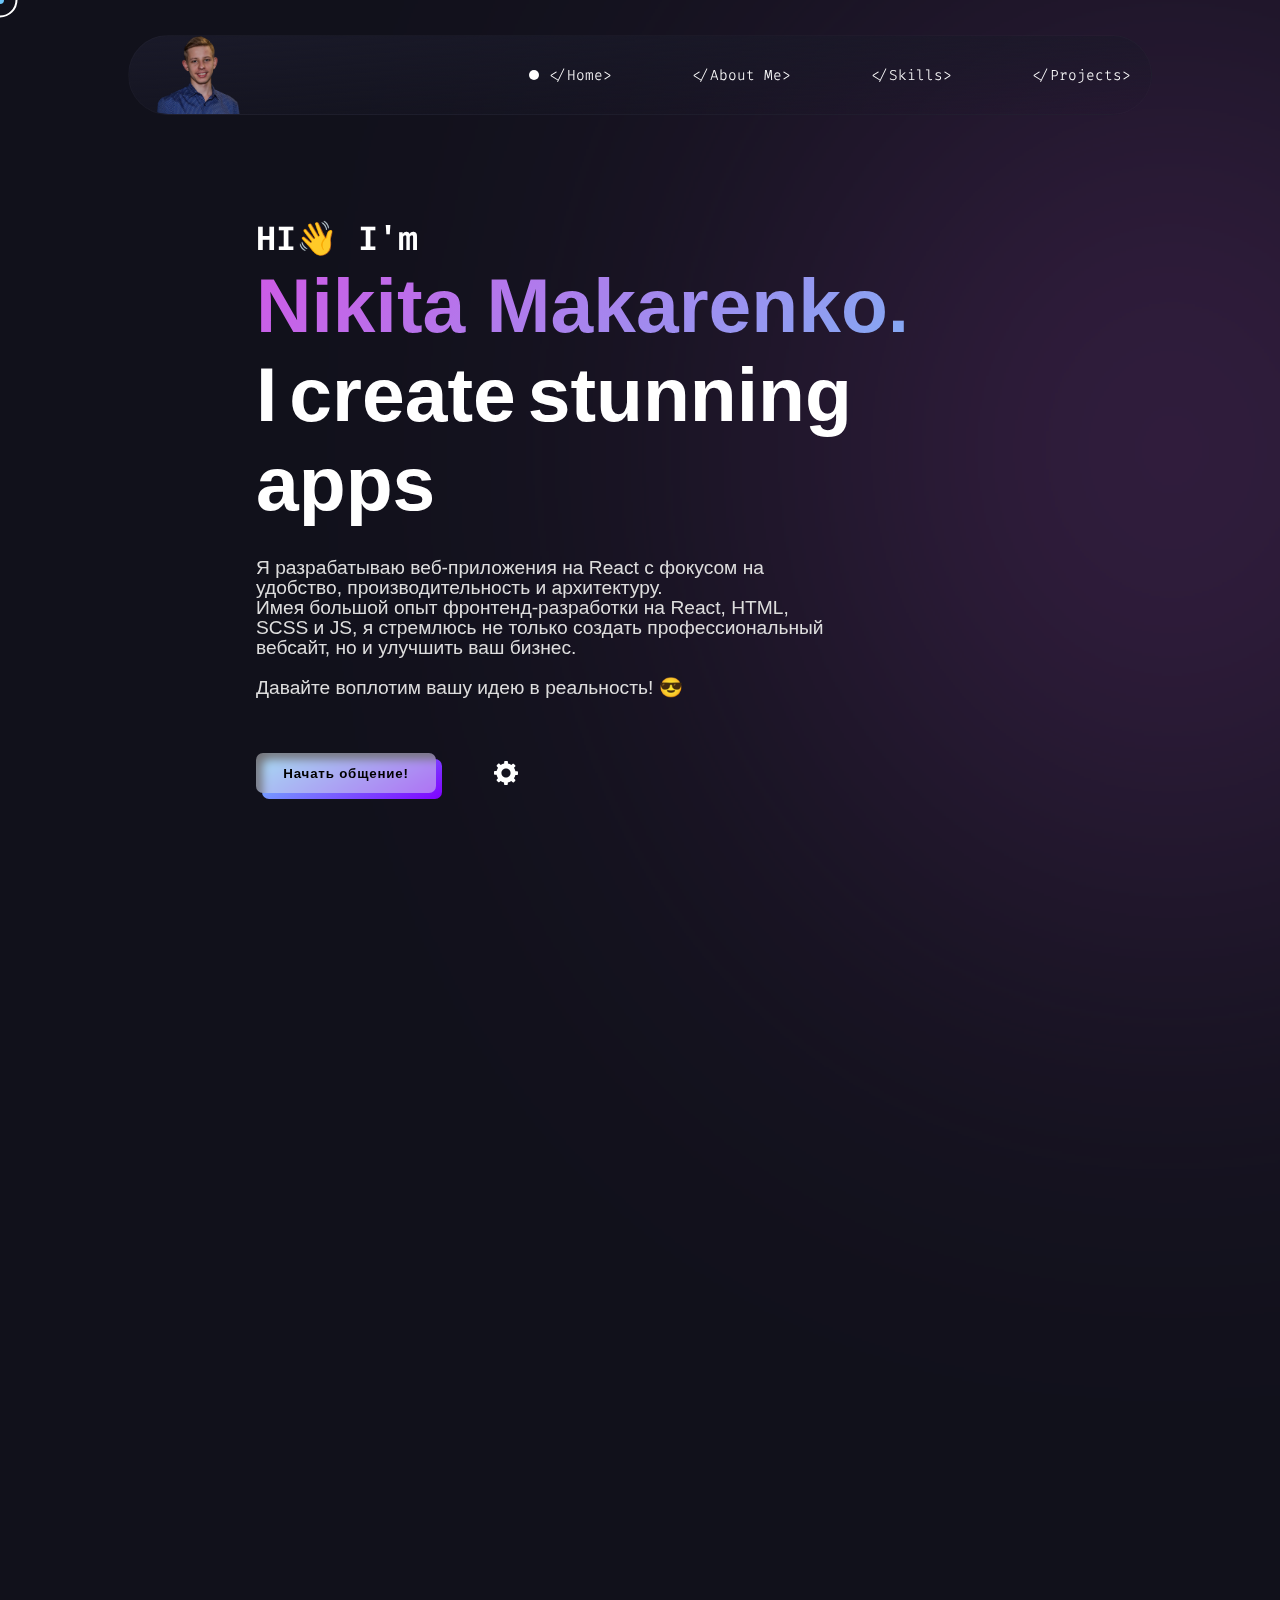
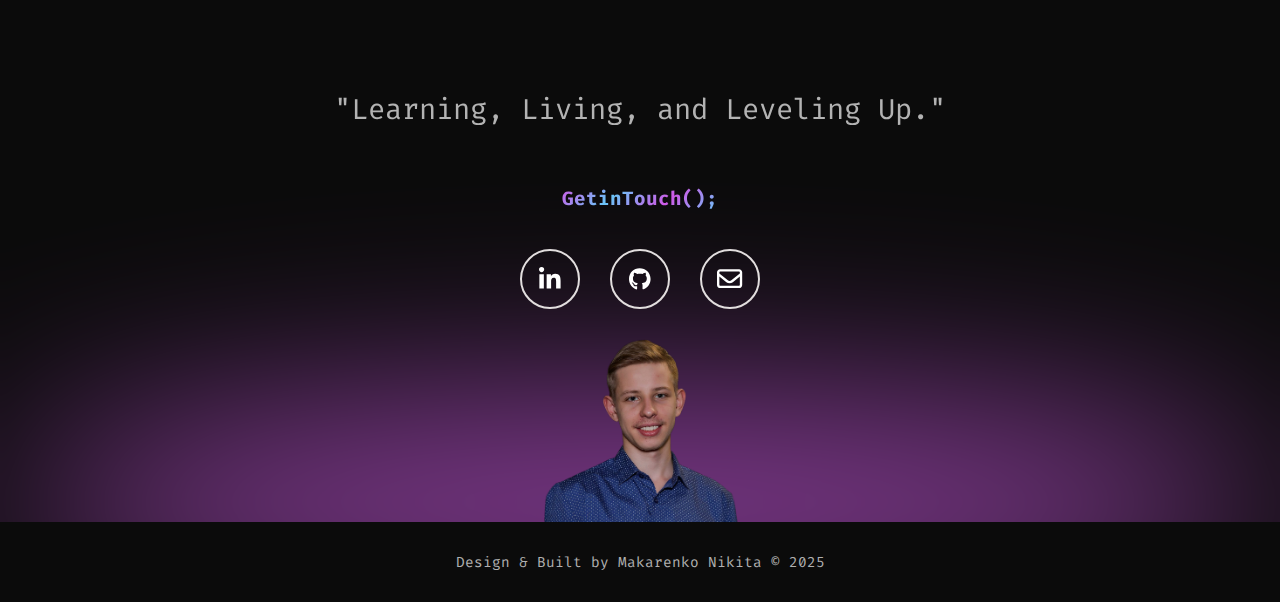
==== index.html @ 37d8385a "first commit" ====
<!DOCTYPE html>
<html lang="en">

<head>
  
  <meta charset="UTF-8" />
  <meta http-equiv="X-UA-Compatible" content="IE=edge" />
  <meta name="viewport" content="width=device-width, initial-scale=1.0" />
  <meta name="robots" content="index, follow" />
  <meta name="theme-color" content="#000" />
  <meta name="description"
    content="Makarenko Nikita | Portfolio, Visit and know about me & my projects/designs. I value simple content structure, clean design patterns, and thoughtful interactions." />
  <meta name="keywords"
    content="Makarenko Nikita,Makarenko Nikita portfolio,Makarenko Nikita Portfolio,vinodjangid,Makarenko Nikita site,Makarenko Nikita Site,Makarenko Nikita me,Makarenko Nikita web,Makarenko Nikita github,vinodjangid site,vinodjangid uiverse,uiverse,Makarenko Nikita uiverse,Makarenko Nikita frontend developer,frontend developer,Makarenko Nikita jaipur,vinod jaipur" />
  <meta name="author" content="Makarenko Nikita" />
  <meta property="og:image" content="https://www.vinodjangid.site/src/png/Preview-card-min.png" />
  <meta property="og:title" content="Makarenko Nikita | Portfolio" />
  <meta property="og:description"
    content="Makarenko Nikita | Portfolio, Visit and know about me & my projects/designs. I value simple content structure, clean design patterns, and thoughtful interactions." />

  <meta property="og:url" content="https://vinodjangid.site" />
  <meta property="og:site_name" content="Makarenko Nikita Portfolio" />

  <meta name="twitter:card" content="summary_large_image" />
  <meta name="twitter:site" content="@Vinod_Jangid07" />
  <meta name="twitter:title" content="Makarenko Nikita | Portfolio" />
  <meta name="twitter:description"
  content="Makarenko Nikita | Portfolio, Visit and know about me & my projects/designs. I value simple content structure, clean design patterns, and thoughtful interactions." />
  <title>Makarenko Nikita | Portfolio</title>
  <link rel="icon" type="image/x-icon" href="src/png/main-favicon.png" />
  <!-- aos cdn -->
  <link rel="stylesheet" href="https://unpkg.com/aos@next/dist/aos.css" />
  <!-- stylesheet -->
  <link rel="stylesheet" href="style.css" />
  <!-- google fonts-->
  <link rel="stylesheet"
    href="https://fonts.googleapis.com/css2?family=Passions+Conflict&family=Orbitron&family=Fira+Code&family=Six+Caps" />

<body class="body">
  <div id="preloader"></div>
  <noscript>Allow Javascript</noscript>

  <header>
    <div class="cursor-inner" id="cursor-inner"></div>
    <div class="cursor-outer" id="cursor-outer"></div>

    <div class="navbar" id="navbar">
      <div class="hey">Hey!</div>
      <div class="logo" tabindex="0" aria-label="Makarenko Nikita logo">
        <div class="logo-top">
          <img src="src/png/nikmaklogoo.png" alt="animation-head" id="nav-avatar"/>
        </div>
      </div>
      <div class="navbar-tabs" id="navbar-tabs">
        <ul class="navbar-tabs-ul">
          <li class="home activeThistab" class="navbar-tabs-li" data-aos="fade-down" data-aos-delay="100">
            <a href="#home" tabindex="0" aria-label="Home menu button">
              &#60;/Home&#62;
            </a>
          </li>

          <li class="about" class="navbar-tabs-li" data-aos="fade-down" data-aos-delay="300">
            <a href="#about" aria-label="about menu button">
              &#60;/About Me&#62;
            </a>
          </li>

          <li class="skills" class="navbar-tabs-li" data-aos="fade-down" data-aos-delay="500">
            <a href="#skills" aria-label="skills menu button">
              &#60;/Skills&#62;
            </a>
          </li>

          <li class="projects" class="navbar-tabs-li" data-aos="fade-down" data-aos-delay="700">
            <a href="#projects" aria-label="projects menu button">
              &#60;/Projects&#62;
            </a>
          </li>
        </ul>
      </div>
      <!-- navbar tabs ends -->
    </div>
  </header>
  <!-- header ends here -->

  <main>
    <!-- hamburger -->
    <div class="hamburger" id="hamburger" data-aos="fade">
      <div class="hamburgerbase">
        <button id="hamburger-button" onclick="hamburgerMenu()" tabindex="0" aria-label="Menu Button">
          <span class="burger-bar" id="burger-bar1"></span>
          <span class="burger-bar" id="burger-bar2"></span>
          <span class="burger-bar" id="burger-bar3"></span>
        </button>
      </div>
    </div>
    <!-- hamburger -->
    <div class="mobiletogglemenu" id="mobiletogglemenu">
      <ul class="mobile-navbar-tabs-ul" id="mobile-ul">
        <li id="home-mobile-tab" class="mobile-navbar-tabs-li home activeThismobiletab" onclick="hidemenubyli()">
          <a href="#home" tabindex="0" aria-label="Home menu button">
            &#60;/Home&#62;
          </a>
        </li>

        <li id="aboutme-mobile-tab" class="mobile-navbar-tabs-li about" onclick="hidemenubyli()">
          <a href="#about" tabindex="0" aria-label="about menu button">
            &#60;/AboutMe&#62;
          </a>
        </li>
        <li id="skills-mobile-tab" class="mobile-navbar-tabs-li skills" onclick="hidemenubyli()">
          <a href="#skills" tabindex="0" aria-label="skills menu button">
            &#60;/Skills&#62;
          </a>
        </li>
        <li id="projects-mobile-tab" class="mobile-navbar-tabs-li projects" onclick="hidemenubyli()">
          <a href="#projects" tabindex="0" aria-label="projects menu button">
            &#60;/Projects&#62;
          </a>
        </li>
      </ul>
    </div>
    <!-- mobile toggle menu ends -->

    <section class="landing-page-container" id="home">
      <div class="blob"></div>

      <div class="text-content">
        <article id="hello-friend" data-aos="fade-up" data-aos-delay="0">
          <p class="jello">H</p>
          <p class="jello">I</p>
          <p class="jello">👋</p>
          <!-- <p class="jello">H</p>
          <p class="jello">s</p>
          <p class="jello">t</p>
          <p class="jello">e</p>
          <p class="jello">(</p>
          <p class="jello">)</p>
          <p class="jello">;</p> -->
          &nbsp;
          <p class="jello">I</p>
          <p class="jello">'</p>
          <p class="jello">m</p>
        </article>
        <article id="name" data-aos="fade-up" data-aos-delay="200">
          <p class="jello">N</p>
          <p class="jello">i</p>
          <p class="jello">k</p>
          <p class="jello">i</p>
          <p class="jello">t</p>
          <p class="jello">a</p>
          &nbsp;
          <p class="jello">M</p>
          <p class="jello">a</p>
          <p class="jello">k</p>
          <p class="jello">a</p>
          <p class="jello">r</p>
          <p class="jello">e</p>
          <p class="jello">n</p>
          <p class="jello">k</p>
          <p class="jello">o</p>
          <p class="jello">.</p>
        </article>

        <article id="work" data-aos="fade-up" data-aos-delay="400">
          <div>
            <p class="jello">I</p>
          </div>
          <div>
            <p class="jello">c</p>
            <p class="jello">r</p>
            <p class="jello">e</p>
            <p class="jello">a</p>
            <p class="jello">t</p>
            <p class="jello">e</p>
          </div>
          <div>
            <p class="jello">s</p>
            <p class="jello">t</p>
            <p class="jello">u</p>
            <p class="jello">n</p>
            <p class="jello">n</p>
            <p class="jello">i</p>
            <p class="jello">n</p>
            <p class="jello">g</p>
          </div>  
          <div>
            <p class="jello">a</p>
            <p class="jello">p</p>
            <p class="jello">p</p>
            <p class="jello">s</p>
          </div>
        </article>
        <p id="info-para" data-aos="fade-up" data-aos-delay="600">
          Я разрабатываю веб-приложения на React с фокусом на удобство, производительность и архитектуру.<br />
          Имея большой опыт фронтенд-разработки на React, HTML, SCSS и JS, я стремлюсь не только создать профессиональный вебсайт, но и улучшить ваш бизнес.<br /> 
                    <br />
          Давайте воплотим вашу идею в реальность! 😎
        </p>
        <div class="contact-btn-div" data-aos="fade-up" data-aos-delay="800">
          <a href="https://t.me/i_nikmak" tabindex="-1">
            <button class="letsTalkBtn">
              <p class="letsTalkBtn-text">Начать общение!</p>
              <span class="letsTalkBtn-BG"></span>
            </button></a>
          <div class="setting-container" id="setting-container">
            <input type="checkbox" id="switchforsetting" onclick="settingtoggle()" />

            <label for="switchforsetting" class="needtobeinvert" id="labelforsetting" tabindex="0"
              aria-label="settings for sound and appearance"></label>

            <div class="visualmodetogglebuttoncontainer" id="visualmodetogglebuttoncontainer">
              <input type="checkbox" id="switchforvisualmode" onclick="visualmode()" />
              <label for="switchforvisualmode" id="labelforvisualmode" tabindex="0"
                aria-label="switch appearance"></label>
            </div>

          </div>
          <!-- setting div ends -->
        </div>
        <!-- contact-btn-div -->
      </div>
     
    </section>
    <!-- landing page ends here -->
    <section class="about-section-container" id="about" data-aos="fade-up">
      <div class="about-section">
        <div class="section-heading">
          <h2 class="section-heading-article" tabindex="0" aria-label="About me heading">
            &#60;/About Me&#62;
          </h2>
          <p class="sectionHeadingP"></p>
        </div>

        <div class="info-dp-section">
          <div class="about-info">
            <p tabindex="0">
              Здравствуйте! Меня зовут Никита, С 2020 года занимаюсь разработкой веб-сайтов, создавая высококачественные решения, дизайн лендингы и профессиональные веб-сайты.
            </p>
            <br />
            <p tabindex="0">
              Я верю, что успех достигается только благодаря грамотному планированию и коммуникации. Используя agile-подходы, применяемые в крупных компаниях, я обеспечиваю результат в кратчайшие сроки.
            </p>
            <br />
            <p tabindex="0">
              Если вам необходимо создать не просто красивый сайт, а настоящий качественный инструмент для вашего бизнеса, то напишите мне, и вместе мы создадим сайт, который будет работать на вас!
            </p>
             <!-- Resume button -->
            <button class="resume-btn" id="resume-btn" onclick="openURL()">
              <div class="sign">
                <svg viewBox="0 0 640 512">
                  <path
                    d="M144 480C64.5 480 0 415.5 0 336c0-62.8 40.2-116.2 96.2-135.9c-.1-2.7-.2-5.4-.2-8.1c0-88.4 71.6-160 160-160c59.3 0 111 32.2 138.7 80.2C409.9 102 428.3 96 448 96c53 0 96 43 96 96c0 12.2-2.3 23.8-6.4 34.6C596 238.4 640 290.1 640 352c0 70.7-57.3 128-128 128H144zm79-167l80 80c9.4 9.4 24.6 9.4 33.9 0l80-80c9.4-9.4 9.4-24.6 0-33.9s-24.6-9.4-33.9 0l-39 39V184c0-13.3-10.7-24-24-24s-24 10.7-24 24V318.1l-39-39c-9.4-9.4-24.6-9.4-33.9 0s-9.4 24.6 0 33.9z" />
                </svg>
              </div>

              <div class="text">Resume</div>
            </button>
            
          </div>

          <div class="dp" data-aos="fade-up">
            <img src="src/webp/nikmak.webp" alt="Makarenko Nikita" tabindex="0" aria-label="image of vinod" />
          </div>
        </div>
      </div>
    </section>
    <!-- about section ends  -->

    <section class="skills-section-container" id="skills">
      <div class="skills-section">
        <div class="section-heading" data-aos="fade-up">
          <h2 class="section-heading-article" tabindex="0" aria-label="skills heading">
            &#60;/Skills&#62;
          </h2>
          <p class="sectionHeadingP"></p>
        </div>

        <div class="frontend-dev-section">
          <h3 class="frontend-dev-heading" data-aos="fade-up" tabindex="0"
            aria-label="As a frontend a developer these are the skills i have">
           Мои технологии
          </h3>
          <ul class="tech-stack-wrapper">
            <li class="tech-stack-box" data-aos="fade-up">
              <img src="./src/png/htmllogo.png" alt="Html skill" class="tech-stack-logo" />
              <span class="tooltip">HTML</span>
            </li>

            <li class="tech-stack-box" data-aos="fade-up">
              <img src="./src/png/csslogo.png" alt="css skill" class="tech-stack-logo" />
              <span class="tooltip">CSS</span>
            </li>

            <li class="tech-stack-box" data-aos="fade-up">
              <img src="./src/png/jslogo.png" alt="js skill" class="tech-stack-logo" />
              <span class="tooltip">JS</span>
            </li>

            <li class="tech-stack-box" data-aos="fade-up">
              <img src="./src/png/bootstraplogo.png" alt="bootstrap skill" class="tech-stack-logo" />
              <span class="tooltip">BOOTSTRAP</span>
            </li>

            <li class="tech-stack-box" data-aos="fade-up">
              <img src="./src/png/reactlogo.png" alt="react skill" class="tech-stack-logo" />
              <span class="tooltip">REACTJS</span>
            </li>

            <li class="tech-stack-box" data-aos="fade-up">
              <img src="./src/png/nextlogo.png" alt="nextjs skill" class="tech-stack-logo" />
              <span class="tooltip">NEXTJS</span>
            </li>

            <li class="tech-stack-box" data-aos="fade-up">
              <img src="./src/png/node.png" alt="nodejs skill" class="tech-stack-logo" />
              <span class="tooltip">NODEJS</span>
            </li>

            <li class="tech-stack-box" data-aos="fade-up">
              <img src="./src/png/astro.png" alt="astro skill" class="tech-stack-logo" />
              <span class="tooltip">ASTRO</span>
            </li>

            <li class="tech-stack-box" data-aos="fade-up">
              <img src="./src/png/githublogo.png" alt="github skill" class="tech-stack-logo needtobeinvert" />
              <span class="tooltip">GITHUB</span>
            </li>

            <li class="tech-stack-box" data-aos="fade-up">
              <img src="./src/png/gitlogo.png" alt="git skill" class="tech-stack-logo" />
              <span class="tooltip">GIT</span>
            </li>


            <li class="tech-stack-box" data-aos="fade-up">
              <img src="./src/png/figmalogo.png" alt="figma skill" class="tech-stack-logo" />
              <span class="tooltip">FIGMA</span>
            </li>

           
          </ul>
        </div>
      </div>
    </section>
    <!-- skills section ends -->
    <section class="projects-section-container" id="projects">
      <div class="projects-section-div">
        <div class="section-heading" data-aos="fade-up">
          <h2 class="section-heading-article" tabindex="0" aria-label="My projects starts from here">
            &#60;/Projects&#62;
          </h2>
          <p class="sectionHeadingP"></p>
        </div>
        <div class="project-boxes-div">
          <div data-aos="fade-up" class="project-box-wrapper">
            <div class="project-box project-box2" id="project-box2">
              <div class="info-div">
                <img src="src/webp/pexelicon-favicon.webp" alt="pexelicon website favicon" class="faviconforProject" />
                <article class="ProjectHeading">EnglishGalaxy</article>
                <p class="ProjectDescription">
                  EnglishGalaxy – образовательная платформа для изучения английского языка. Сайт представляет системный разговорный курс Александра Бебриса, помогающий пройти путь от A0 до A2.
                </p>
                <p class="ProjectDescription">
                  <strong>Стек:</strong> HTML, CSS/SCSS, JavaScript
                </p>
                <div class="project-buttons">
                  <!-- <a href="https://github.com/vinodjangid07/Pexelicons" target="_blank" class="github-redirect"
                    aria-label="Visit Pexelicons on GitHub">
                    <img src="src/svg/github.svg" alt="github redirect button" />
                  </a> -->
                  <a href="https://speaking.enggalaxy.com/" target="_blank" class="cta"
                    aria-label="Visit EnglishGalaxy Live">
                    <span>Live view</span>
                    <svg viewBox="0 0 13 10" height="10px" width="15px">
                      <path d="M1,5 L11,5"></path>
                      <polyline points="8 1 12 5 8 9"></polyline>
                    </svg>
                  </a>
                </div>
              </div>
              <div class="image-div">
                <img src="src/png/enggalaxy.png" alt="EnglishGalaxy website preview image" />
              </div>
            </div>
          </div>

          <div class="project-box-wrapper" data-aos="fade-up">
            <div class="project-box project-box5" id="project-box5">
              <div class="info-div">
                <img src="src/webp/cropped-1086600-192x192.webp" alt="comickaze website favicon"
                  class="faviconforProject" />
                <article class="ProjectHeading">Professional portfolio</article>
                <p class="ProjectDescription">
                  Professional Portfolio – персональный сайт-портфолио для демонстрации профессиональных навыков, опыта и выполненных проектов.
                </p>
                <p class="ProjectDescription">
                  <strong>Стек:</strong> Next.js, SCSS, TypeScript, Node.js
                </p>
                <div class="project-buttons">
                  <a href="#" class="cta" 
                     onclick="showVideoModal(event)" 
                     preview-video-url="https://drive.google.com/file/d/1Y9-lyB7tHaCCvmFkbZ4MDeglhQmX9ULm/preview"
                     aria-label="Watch Portfolio preview">
                    <span>Live view</span>
                    <svg viewBox="0 0 13 10" height="10px" width="15px">
                      <path d="M1,5 L11,5"></path>
                      <polyline points="8 1 12 5 8 9"></polyline>
                    </svg>
                  </a>
                </div>
              </div>
              <div class="image-div">
                <img src="src/png/port.png" alt="portfolio website preview image" />
              </div>
            </div>
          </div>

          <div class="project-box-wrapper" data-aos="fade-up">
            <div class="project-box project-box5" id="project-box5">
              <div class="info-div">
                <img src="src/webp/cropped-1086600-192x192.webp" alt="comickaze website favicon"
                  class="faviconforProject" />
                <article class="ProjectHeading">SmartRevolution</article>
                <p class="ProjectDescription">
                  Smart Revolution – лендинг компании, предлагающей решения для автоматизации рутинных процессов, повышения информационной безопасности и оптимизации энергопотребления.</p>
                <p class="ProjectDescription">
                  <strong>Стек:</strong> React, SCSS, TypeScript, Formik, Node.js
                </p>
                <div class="project-buttons">
                  <a href="#" class="cta" 
                     onclick="showVideoModal(event)" 
                     preview-video-url="https://drive.google.com/file/d/1Qe3wAl16caiHu1Pr4ADwZijMlz3R4kxo/preview"
                     aria-label="Watch Portfolio preview">
                    <span>Live view</span>
                    <svg viewBox="0 0 13 10" height="10px" width="15px">
                      <path d="M1,5 L11,5"></path>
                      <polyline points="8 1 12 5 8 9"></polyline>
                    </svg>
                  </a>
                </div>
              </div>
              <div class="image-div">
                <img src="src/png/tech.png" alt="SmartRevolution website preview image" />
              </div>
            </div>
          </div>


          <style>
            .modal {
              display: none;
              position: fixed;
              top: 0;
              left: 0;
              width: 100%;
              height: 100%;
              background: rgba(0, 0, 0, 0.8);
              z-index: 1000;
            }

            .modal-content {
              position: relative;
              width: 90%;
              max-width: 800px;
              height: 80%;
              margin: 5% auto;
              background: #1a1a1a;
              border-radius: 20px;
              border: 1px solid rgba(255, 255, 255, 0.1);
              padding: 20px;
              box-shadow: 0 0 20px rgba(0, 0, 0, 0.5);
              display: flex;
              flex-direction: column;
            }

            .close-button {
              position: absolute;
              right: 20px;
              top: 20px;
              background: none;
              border: none;
              color: white;
              font-size: 24px;
              cursor: pointer;
              z-index: 1001;
            }

            .iframe-container {
              flex: 1;
              display: flex;
              justify-content: center;
              align-items: center;
            }

            #videoFrame {
              width: 100%;
              height: 100%;
              border: none;
              border-radius: 10px;
            }

            @media (max-width: 768px) {
              .modal-content {
                width: 95%;
                height: 70%;
              }

              .close-button {
                font-size: 20px;
              }
            }

            @media (max-width: 480px) {
              .modal-content {
                height: 60%;
              }

              .close-button {
                font-size: 18px;
              }
            }
          </style>

            <script>
            function showVideoModal(event) {
            event.preventDefault();
            const modal = document.getElementById('videoModal');
            const iframe = document.getElementById('videoFrame');
            const videoUrl = event.currentTarget.getAttribute('preview-video-url');
            iframe.src = videoUrl;
            modal.style.display = 'block';
            document.body.style.overflowY = 'hidden';
            }

            function closeVideoModal() {
            const modal = document.getElementById('videoModal');
            const iframe = document.getElementById('videoFrame');
            iframe.src = '';
            modal.style.display = 'none';
            document.body.style.overflowY = 'auto';
            }

            // Close modal on click outside
            document.getElementById('videoModal').addEventListener('click', function(e) {
            if (e.target === this) {
              closeVideoModal();
            }
            });

            // Close modal on Escape key press
            document.addEventListener('keydown', function(e) {
            if (e.key === 'Escape') {
              closeVideoModal();
            }
            });
            </script>
          
        </div>
      </div>
    </section>
  </main>
  <!-- main ends here -->

  <footer id="footer">
    <button class="fas" id="backtotopbutton" onclick="scrolltoTopfunction()">
      <article aria-label="Back to top">&#8592;BACK TO TOP</article>
    </button>
    <div class="footer-background">
      <div class="footer-blob"></div>
    </div>
    <div class="footer-foreground">
      <div class="footercontainer">
        <div class="two-words">
          <article tabindex="0" aria-label="Learning, Living, and Leveling Up, my quote">
            "Learning, Living, and Leveling Up."
          </article>
        </div>
        <div class="social-media-container">
          <div class="getintouch-heading">
            <article>GetinTouch();</article>
          </div>
          <div class="logos">
            

            <a href="https://www.linkedin.com/in/i-nikmak/" target="_blank"
              aria-label="My Linkdin"><svg class="SocialHandle" viewBox="0 0 448 512">
                <path
                  d="M100.28 448H7.4V148.9h92.88zM53.79 108.1C24.09 108.1 0 83.5 0 53.8a53.79 53.79 0 0 1 107.58 0c0 29.7-24.1 54.3-53.79 54.3zM447.9 448h-92.68V302.4c0-34.7-.7-79.2-48.29-79.2-48.29 0-55.69 37.7-55.69 76.7V448h-92.78V148.9h89.08v40.8h1.3c12.4-23.5 42.69-48.3 87.88-48.3 94 0 111.28 61.9 111.28 142.3V448z" />
              </svg></a>

            <a href="https://github.com/nikmakpak" target="_blank" aria-label="My github"><svg viewBox="0 0 496 512"
                class="SocialHandle">
                <path
                  d="M165.9 397.4c0 2-2.3 3.6-5.2 3.6-3.3.3-5.6-1.3-5.6-3.6 0-2 2.3-3.6 5.2-3.6 3-.3 5.6 1.3 5.6 3.6zm-31.1-4.5c-.7 2 1.3 4.3 4.3 4.9 2.6 1 5.6 0 6.2-2s-1.3-4.3-4.3-5.2c-2.6-.7-5.5.3-6.2 2.3zm44.2-1.7c-2.9.7-4.9 2.6-4.6 4.9.3 2 2.9 3.3 5.9 2.6 2.9-.7 4.9-2.6 4.6-4.6-.3-1.9-3-3.2-5.9-2.9zM244.8 8C106.1 8 0 113.3 0 252c0 110.9 69.8 205.8 169.5 239.2 12.8 2.3 17.3-5.6 17.3-12.1 0-6.2-.3-40.4-.3-61.4 0 0-70 15-84.7-29.8 0 0-11.4-29.1-27.8-36.6 0 0-22.9-15.7 1.6-15.4 0 0 24.9 2 38.6 25.8 21.9 38.6 58.6 27.5 72.9 20.9 2.3-16 8.8-27.1 16-33.7-55.9-6.2-112.3-14.3-112.3-110.5 0-27.5 7.6-41.3 23.6-58.9-2.6-6.5-11.1-33.3 2.6-67.9 20.9-6.5 69 27 69 27 20-5.6 41.5-8.5 62.8-8.5s42.8 2.9 62.8 8.5c0 0 48.1-33.6 69-27 13.7 34.7 5.2 61.4 2.6 67.9 16 17.7 25.8 31.5 25.8 58.9 0 96.5-58.9 104.2-114.8 110.5 9.2 7.9 17 22.9 17 46.4 0 33.7-.3 75.4-.3 83.6 0 6.5 4.6 14.4 17.3 12.1C428.2 457.8 496 362.9 496 252 496 113.3 383.5 8 244.8 8zM97.2 352.9c-1.3 1-1 3.3.7 5.2 1.6 1.6 3.9 2.3 5.2 1 1.3-1 1-3.3-.7-5.2-1.6-1.6-3.9-2.3-5.2-1zm-10.8-8.1c-.7 1.3.3 2.9 2.3 3.9 1.6 1 3.6.7 4.3-.7.7-1.3-.3-2.9-2.3-3.9-2-.6-3.6-.3-4.3.7zm32.4 35.6c-1.6 1.3-1 4.3 1.3 6.2 2.3 2.3 5.2 2.6 6.5 1 1.3-1.3.7-4.3-1.3-6.2-2.2-2.3-5.2-2.6-6.5-1zm-11.4-14.7c-1.6 1-1.6 3.6 0 5.9 1.6 2.3 4.3 3.3 5.6 2.3 1.6-1.3 1.6-3.9 0-6.2-1.4-2.3-4-3.3-5.6-2z" />
              </svg></a>

            <a href="mailto:imakarenkonp@gmail.com" target="_blank" aria-label="My G mail"><svg id="GmailLogo"
                viewBox="0 0 512 512">
                <path
                  d="M64 112c-8.8 0-16 7.2-16 16v22.1L220.5 291.7c20.7 17 50.4 17 71.1 0L464 150.1V128c0-8.8-7.2-16-16-16H64zM48 212.2V384c0 8.8 7.2 16 16 16H448c8.8 0 16-7.2 16-16V212.2L322 328.8c-38.4 31.5-93.7 31.5-132 0L48 212.2zM0 128C0 92.7 28.7 64 64 64H448c35.3 0 64 28.7 64 64V384c0 35.3-28.7 64-64 64H64c-35.3 0-64-28.7-64-64V128z" />
              </svg></a>
          </div>
        </div>
        <div class="footer-avatar-container">
          <img src="src/png/nikmaklogoo.png" alt="animation-head" class="footer-avatar-img" id="footer-wala-avatar"/>
          <!-- <div class="footer-avatar-face">
            <div class="footer-avatar-eye footer-left-eye">
              <div class="footer-pupil"></div>
            </div>
            <div class="footer-avatar-eye footer-right-eye">
              <div class="footer-pupil"></div>
            </div>
          </div> -->
        </div>
        <div class="footer-bottom">
          <article>
            Design & Built by Makarenko Nikita
            &#169; 2025
          </article>
        </div>
      </div>
    </div>
  </footer>
  <!-- footer ends here -->

  <div id="videoModal" class="modal">
            <div class="modal-content">
              <button class="close-button" onclick="closeVideoModal()">×</button>
              <div class="iframe-container">
                <iframe id="videoFrame" allow="autoplay"></iframe>
              </div>
            </div>
          </div>

  <script src="main.js"></script>

  <script src="https://unpkg.com/aos@next/dist/aos.js"></script>
  <script>
    AOS.init();
  </script>

  <script>
    function openURL() {
      var url = "src/pdf/Vinod's Resume.pdf";

      window.open(url, "_blank");
    }
  </script>

  <script>
    const cursorInner = document.getElementById("cursor-inner");
    const cursorOuter = document.getElementById("cursor-outer");
    const links = document.querySelectorAll("a,label,button");

    document.addEventListener("mousemove", function (e) {
      const posX = e.clientX;
      const posY = e.clientY;

      cursorInner.style.left = `${posX}px`;
      cursorInner.style.top = `${posY}px`;

      // cursorOuter.style.left = `${posX}px`;
      // cursorOuter.style.top = `${posY}px`;

      cursorOuter.animate(
        {
          left: `${posX}px`,
          top: `${posY}px`,
        },
        { duration: 500, fill: "forwards" }
      );

      links.forEach((link) => {
        link.addEventListener("mouseenter", () => {
          cursorInner.classList.add("hover");
          cursorOuter.classList.add("hover");
        });
        link.addEventListener("mouseleave", () => {
          cursorInner.classList.remove("hover");
          cursorOuter.classList.remove("hover");
        });
      });
    });
  </script>
 <script src='https://storage.ko-fi.com/cdn/scripts/overlay-widget.js'></script>
<!-- <script>
  kofiWidgetOverlay.draw('vinodjangid07', {
    'type': 'floating-chat',
    'floating-chat.donateButton.text': 'Support me',
    'floating-chat.donateButton.background-color': '#794bc4',
    'floating-chat.donateButton.text-color': '#fff'
  });
</script> -->
</body>

</html>
---- style.css ----
#labelforsetting,
#labelforvisualmode,
#switchforvisualmode:checked+#labelforvisualmode {
    background-repeat: no-repeat;
    background-position: center
}

#labelforsetting,
#labelforsound {
    height: 40px;
    background-size: 60%
}

#preloader,
.invertapplied,
.invertsettinglabel {
    filter: invert(1)
}

#preloader,
noscript {
    width: 100%;
    height: 100%
}

body,
noscript {
    background-color: var(--color-dark-mode)
}

.main,
body {
    overflow-x: hidden
}

#backtotopbutton article,
:root {
    font-family: Whitney, -apple-system, BlinkMacSystemFont, Segoe UI, Roboto, Helvetica, Arial, sans-serif
}

.eye,
.image-div,
.logo,
.navbar,
.project-box,
.resume-btn,
footer {
    overflow: hidden
}

.cta,
.github-redirect,
.navbar-tabs-ul a {
    text-decoration: none
}

#GmailLogo,
.sign svg path {
    fill: white
}

* {
    box-sizing: border-box;
    margin: 0;
    padding: 0;
    -webkit-user-select: none;
    -moz-user-select: none;
    -ms-user-select: none;
    user-select: none;
    -webkit-tap-highlight-color: transparent
}

::selection {
    background-color: transparent
}

::-moz-selection {
    background: 0 0
}

html {
    font-size: 62.5%;
    scroll-behavior: smooth;
    text-rendering: optimizeLegibility;
    -webkit-font-smoothing: antialiased
}

:root {
    cursor: default;
    --color-white: #fff;
    --color-black: #000;
    --color-dark-mode: #11111b;
    --color-light-mode: #ece7e1;
    --color-ddd-color: #ddd;
    --color-gray: #c4c4c4;
    --color-purple: #8000ff;
    --color-light-purple: #cf59e6;
    --color-light-blue: #6bc5f8;
    --color-navbarBorder-dark: #e2e2e207;
    --color-shadowDark: rgba(0, 0, 0, 0.137);
    --static-heading-gradient-blue: #b0f3f1;
    --static-heading-gradient-pink: #ffcfdf;
    --tech-stack-box-first-color: #1a1a29;
    --tech-stack-box-second-color: rgba(27, 27, 40, 0);
    --tech-stack-box-border-color: #292929
}

#hello-friend,
.footer-bottom article,
.getintouch-heading article,
.language-speak article,
.navbar-tabs-ul li,
.two-words article {
    font-family: fira code
}

::-webkit-scrollbar {
    width: 5px
}

::-webkit-scrollbar-track {
    background: #0a0a10
}

::-webkit-scrollbar-thumb {
    background-color: #8000ff
}

.cursor-inner {
    width: 8px;
    height: 8px;
    background-color: var(--color-light-blue)
}

.cursor-outer {
    width: 35px;
    height: 35px;
    border: 2px solid #fff
}

.cursor-inner,
.cursor-outer {
    position: fixed;
    top: 0;
    left: 0;
    transform: translate(-50%, -50%);
    border-radius: 50%;
    z-index: 9999;
    pointer-events: none
}

.setting-container,
.settingactivate {
    transform-origin: left;
    transition-duration: .5s
}

.cursor-inner.hover {
    width: 25px;
    height: 25px;
    transition: .2s;
    mix-blend-mode: difference
}

.cursor-outer.hover {
    width: 50px;
    height: 50px;
    transition: .2s
}

.activeThistab:before,
.navbar-tabs-ul li:hover:before {
    background-color: var(--color-white);
    height: 10px;
    width: 10px;
    left: -20px
}

.light-mode {
    --color-dark-mode: #ece7e1;
    --color-black: #fff;
    --color-white: #000;
    --color-ddd-color: rgb(31, 31, 31);
    --color-navbarBorder-dark: #d1d6eb;
    --static-heading-gradient-blue: #0f7878;
    --static-heading-gradient-pink: #f09bb9;
    --color-shadowDark: #e2ddd7;
    --tech-stack-box-first-color: #e7e2db;
    --tech-stack-box-second-color: #ece7e100;
    --tech-stack-box-border-color: #dad5cf
}

.setting-container {
    width: 60px;
    height: 50px;
    margin-left: 50px;
    display: flex;
    align-items: center;
    gap: 30px;
    padding: 20px 0
}

#labelforsetting {
    width: 40px;
    display: flex;
    align-items: center;
    justify-content: center;
    padding: 0 20px;
    background-image: url(src/svg/settings-svgrepo-com.svg);
    transition-duration: .5s;
    cursor: pointer
}

.soundtogglebuttoncontainer,
.visualmodetogglebuttoncontainer {
    align-items: center;
    width: fit-content;
    transition-duration: .3s
}

.settingactivate {
    width: 200px
}

.visualmodetogglebuttoncontainer {
    height: fit-content;
    display: flex;
    justify-content: center;
    transform: translate(-50px) scale(0)
}

.visualmodeshow {
    transition-duration: .3s;
    transform: translate(0) scale(1)
}

#switchforsetting,
#switchforsound,
#switchforvisualmode,
.hamburger,
.mobiletogglemenu {
    display: none
}

#switchforsetting:checked+#labelforsetting {
    transform: rotate(180deg);
    transition-duration: .5s
}

#labelforvisualmode {
    position: relative;
    width: 40px;
    height: 40px;
    background-image: url(src/png/crescent-moon\ \(1\).png);
    background-size: 50%;
    transition-duration: .5s;
    cursor: pointer
}

#switchforvisualmode:checked+#labelforvisualmode {
    transform: rotate(360deg);
    transition-duration: .5s;
    background-image: url(src/png/sun.png);
    background-size: 60%
}

.soundtogglebuttoncontainer {
    height: fit-content;
    display: flex;
    justify-content: center;
    transform: translate(-130px) scale(0)
}

#labelforsound,
#preloader {
    display: flex;
    align-items: center;
    background-repeat: no-repeat;
    background-position: center
}

.soundmodeshow {
    transition-delay: .1s;
    transition-duration: .5s;
    display: inline-block;
    transform: translate(0) scale(1)
}

.logo,
.logo:hover {
    transition-duration: 1s
}

#labelforsound {
    position: relative;
    justify-content: center;
    width: 40px;
    background-image: url(src/svg/Mute_Icon.svg);
    cursor: pointer;
    transition-duration: .5s
}

#switchforsound:checked+#labelforsound {
    transition-duration: .5s;
    background-image: url(src/svg/Speaker_Icon.svg);
    background-size: 50%;
    background-repeat: no-repeat;
    background-position: center
}

header {
    width: 100%;
    height: 115px;
    display: flex;
    align-items: flex-end;
    justify-content: center
}

#preloader {
    background-color: #fff;
    position: fixed;
    z-index: 99999;
    justify-content: center;
    overflow-y: hidden;
    background-image: url(src/svg/Pulse-0.4s-200px.svg);
    background-size: 10%
}

.navbar,
noscript {
    display: flex;
    align-items: center;
    position: fixed
}

#name,
.getintouch-heading article {
    background: -webkit-linear-gradient(135deg, var(--color-light-blue), var(--color-light-purple), var(--color-light-blue), var(--color-light-purple));
    -webkit-text-fill-color: transparent
}

noscript {
    justify-content: center;
    font-size: 4rem;
    color: #fff;
    z-index: 999999
}

.fakenavbar {
    height: 0;
    width: 0%;
    background-color: transparent
}

.navbar {
    background-image: linear-gradient(to bottom right, var(--tech-stack-box-first-color), var(--tech-stack-box-second-color));
    backdrop-filter: blur(10px);
    height: 80px;
    width: 80%;
    padding: 0 20px;
    justify-content: space-between;
    z-index: 999;
    border: 1px solid var(--color-navbarBorder-dark);
    border-radius: 50px
}

.navbar-tabs,
.navbar-tabs-ul {
    height: 100%;
    align-items: center
}

.logo,
.navbar-tabs-ul li {
    position: relative;
    display: flex
}

.navbar-tabs {
    display: flex;
    width: 80%
}

.navbar-tabs-ul {
    width: 100%;
    display: flex;
    list-style: none;
    justify-content: flex-end;
    gap: 80px;
    color: var(--color-white)
}

.navbar-tabs-ul li {
    width: fit-content;
    height: 30px;
    text-align: center;
    align-items: center;
    justify-content: center;
    font-size: 1.5rem
}

.navbar-tabs-ul li:hover:before {
    content: "";
    position: absolute;
    border-radius: 5px;
    z-index: -1
}

.navbar-tabs-ul a {
    color: var(--color-white);
    font-weight: 100
}

.logo {
    width: 10%;
    height: 100%;
    flex-direction: column;
    align-items: center;
    justify-content: space-between;
    -webkit-user-select: none;
    -moz-user-select: none;
    -ms-user-select: none;
    user-select: none
}

.face,
.logo-top {
    width: 100%;
    align-items: center;
    display: flex
}

.hey {
    color: #fff;
    position: absolute;
    font-size: 2.5rem;
    font-weight: 300;
    background-color: #20222e;
    padding: 5px 10px;
    border-radius: 20px;
    left: 120px;
    bottom: 80px;
    opacity: 0
}

#hello-friend,
#work,
.about-info p,
.activeThistab,
.language-speak article {
    color: var(--color-white)
}

.blob,
.eye,
.pupil {
    border-radius: 50%
}

.popup {
    animation: 3s linear pop-up
}

@keyframes pop-up {
    from {
        bottom: -50px;
        left: 50px;
        opacity: 1
    }

    to {
        opacity: 0
    }
}

.logo-top {
    height: 100%;
    justify-content: center;
    transform-origin: bottom;
    position: relative
}

.activeThistab:before,
.face {
    content: "";
    position: absolute
}

.logo-top img {
    height: 100%;
    z-index: 2
}

.face {
    height: 74%;
    bottom: 0;
    justify-content: center;
    gap: 5px;
    z-index: 1;
    padding-left: 1px
}

.eye {
    width: 8px;
    height: 8px;
    display: flex;
    align-items: center;
    justify-content: center;
    background-color: #fff
}

.left-eye {
    box-shadow: -1px -2px 2px rgba(0, 0, 0, .589) inset
}

.right-eye {
    box-shadow: 1px 3px 2px rgba(0, 0, 0, .589) inset
}

.pupil {
    width: 3.5px;
    height: 3.5px;
    background: #241010
}

.logo:hover {
    transform: translateY(200px)
}

.activeThistab:before {
    border-radius: 50%;
    z-index: -1
}

.dp::after,
.dp::before {
    height: 300px;
    z-index: -2;
    content: ""
}

.main {
    width: 100%;
    height: fit-content;
    position: relative
}

.blob {
    position: absolute;
    right: -15%;
    top: 0;
    background-color: var(--color-light-purple);
    width: 600px;
    height: 100vh;
    filter: blur(300px);
    opacity: .3;
    animation: 1s linear infinite alternate-reverse breath
}

@keyframes breath {
    from {
        opacity: .3
    }

    to {
        opacity: .5
    }
}

.landing-page-container {
    width: 100%;
    height: calc(100vh - 115px);
    display: flex;
    flex-direction: row;
    align-items: center;
    justify-content: center
}

.text-content {
    display: flex;
    flex-direction: column;
    width: 60%;
    height: 100%;
    align-items: flex-start;
    justify-content: center
}

#hello-friend {
    font-size: 3.5rem;
    font-weight: 600;
    width: fit-content;
    display: flex;
    align-items: flex-end
}

#name,
#work {
    font-size: 8rem;
    width: fit-content
}

#name,
#work,
.letsTalkBtn-text {
    display: flex;
    font-weight: 700
}

@-webkit-keyframes vibrate-1 {

    0%,
    100% {
        -webkit-transform: translate(0);
        transform: translate(0)
    }

    20% {
        -webkit-transform: translate(-2px, 2px);
        transform: translate(-2px, 2px)
    }

    40% {
        -webkit-transform: translate(-2px, -2px);
        transform: translate(-2px, -2px)
    }

    60% {
        -webkit-transform: translate(2px, 2px);
        transform: translate(2px, 2px)
    }

    80% {
        -webkit-transform: translate(2px, -2px);
        transform: translate(2px, -2px)
    }
}

@keyframes vibrate-1 {

    0%,
    100% {
        -webkit-transform: translate(0);
        transform: translate(0)
    }

    20% {
        -webkit-transform: translate(-2px, 2px);
        transform: translate(-2px, 2px)
    }

    40% {
        -webkit-transform: translate(-2px, -2px);
        transform: translate(-2px, -2px)
    }

    60% {
        -webkit-transform: translate(2px, 2px);
        transform: translate(2px, 2px)
    }

    80% {
        -webkit-transform: translate(2px, -2px);
        transform: translate(2px, -2px)
    }
}

#name {
    align-items: flex-start;
    background: linear-gradient(-45deg, var(--color-light-blue), var(--color-light-purple), var(--color-light-blue), var(--color-light-purple));
    background-clip: text;
    -webkit-background-clip: text;
    background-size: 400% 400%;
    -webkit-animation: 3s infinite gradient;
    animation: 3s infinite gradient
}

@keyframes gradient {

    0%,
    100% {
        background-position: 0 50%
    }

    50% {
        background-position: 100% 50%
    }
}

#work {
    align-items: flex-start;
    flex-wrap: wrap
}

#info-para,
.about-info p {
    font-weight: 400;
    font-size: 2rem
}

#work div {
    display: flex;
    margin: 0 12px 0 0
}

.jello:hover {
    background-clip: text;
    -webkit-background-clip: text;
    -webkit-text-fill-color: transparent;
    background-color: #03e6ff;
    -webkit-animation: .9s both jello-vertical;
    animation: .9s both jello-vertical
}

#backtotopbutton,
.dp::after,
.dp::before,
.letsTalkBtn {
    background-color: transparent
}

@-webkit-keyframes jello-vertical {

    0%,
    100% {
        -webkit-transform: scale3d(1, 1, 1);
        transform: scale3d(1, 1, 1)
    }

    30% {
        -webkit-transform: scale3d(.75, 1.25, 1);
        transform: scale3d(.75, 1.25, 1)
    }

    40% {
        -webkit-transform: scale3d(1.25, .75, 1);
        transform: scale3d(1.25, .75, 1)
    }

    50% {
        -webkit-transform: scale3d(.85, 1.15, 1);
        transform: scale3d(.85, 1.15, 1)
    }

    65% {
        -webkit-transform: scale3d(1.05, .95, 1);
        transform: scale3d(1.05, .95, 1)
    }

    75% {
        -webkit-transform: scale3d(.95, 1.05, 1);
        transform: scale3d(.95, 1.05, 1)
    }
}

@keyframes jello-vertical {

    0%,
    100% {
        -webkit-transform: scale3d(1, 1, 1);
        transform: scale3d(1, 1, 1)
    }

    30% {
        -webkit-transform: scale3d(.75, 1.25, 1);
        transform: scale3d(.75, 1.25, 1)
    }

    40% {
        -webkit-transform: scale3d(1.25, .75, 1);
        transform: scale3d(1.25, .75, 1)
    }

    50% {
        -webkit-transform: scale3d(.85, 1.15, 1);
        transform: scale3d(.85, 1.15, 1)
    }

    65% {
        -webkit-transform: scale3d(1.05, .95, 1);
        transform: scale3d(1.05, .95, 1)
    }

    75% {
        -webkit-transform: scale3d(.95, 1.05, 1);
        transform: scale3d(.95, 1.05, 1)
    }
}

#info-para {
    width: 75%;
    padding-top: 30px;
    color: var(--color-ddd-color);
    line-height: 20px
}

.contact-btn-div {
    width: 100%;
    padding-top: 50px;
    height: fit-content;
    display: flex;
    align-items: center;
    justify-content: flex-start
}

.letsTalkBtn {
    position: relative;
    border: none;
    width: 180px;
    height: 40px;
    border-radius: 0;
    cursor: pointer;
    transition: .3s
}

.letsTalkBtn-text {
    width: 100%;
    height: 100%;
    background-color: rgba(230, 230, 230, .466);
    border: none;
    border-radius: 7px;
    backdrop-filter: blur(5px);
    color: #000;
    align-items: center;
    justify-content: center;
    letter-spacing: .8px
}

.cta:hover span,
.text,
.tooltip {
    color: #fff
}

.resume-btn,
.sign {
    align-items: center;
    transition-duration: .3s;
    display: flex
}

.letsTalkBtn-BG {
    position: absolute;
    width: 100%;
    height: 100%;
    background-image: linear-gradient(150deg, #71cbff, #8000ff);
    z-index: -1;
    left: 6px;
    top: 6px;
    border-radius: 7px;
    pointer-events: none;
    transition: .3s
}

.letsTalkBtn:hover {
    transform: translateY(-2px) translateX(-2px)
}

.letsTalkBtn:hover .letsTalkBtn-BG {
    transform: translateY(2px) translateX(2px)
}

.letsTalkBtn:active {
    transform: translateY(7px) translateX(7px)
}

.letsTalkBtn:active .letsTalkBtn-BG {
    transform: translateY(-7px) translateX(-7px)
}

.resume-btn {
    margin-top: 25px;
    justify-content: flex-start;
    width: 45px;
    height: 45px;
    border: none;
    border-radius: 50%;
    cursor: pointer;
    box-shadow: 2px 2px 10px rgba(0, 0, 0, .199);
    background: linear-gradient(82.3deg, #965de9 10.8%, #6358ee 94.3%);
    position: relative
}

.projects-heading-article,
.projectsHeadingP,
.section-heading-article,
.sectionHeadingP,
.skills-heading-article,
.skillsHeadingP {
    background-image: -webkit-gradient(linear, left top, right top, var(--static-heading-gradient-blue), var(--static-heading-gradient-pink));
    background-image: -webkit-linear-gradient(left, var(--static-heading-gradient-blue), var(--static-heading-gradient-pink))
}

.dp::after,
.dp::before,
.text {
    position: absolute
}

.sign {
    width: 100%;
    justify-content: center
}

.sign svg {
    width: 17px
}

.text {
    right: 0;
    width: 0%;
    opacity: 0;
    font-size: 1em;
    font-weight: 600;
    transition-duration: .3s
}

.resume-btn:hover {
    width: 130px;
    border-radius: 40px;
    transition-duration: .3s
}

.resume-btn:hover .sign {
    width: 30%;
    transition-duration: .3s;
    padding-left: 20px
}

.resume-btn:hover .text {
    opacity: 1;
    width: 70%;
    transition-duration: .3s;
    padding-right: 10px
}

.dp,
.dp::after,
.dp::before,
.dp:hover::after,
.dp:hover::before {
    transition-duration: .5s
}

.resume-btn:active {
    transform: translate(2px, 2px)
}

.about-section-container {
    width: 100%;
    height: fit-content;
    display: flex;
    align-items: center;
    justify-content: center;
    flex-direction: column;
    padding-top: 200px
}

.about-section,
.projects-section-div,
.skills-section {
    width: 60%;
    display: flex;
    flex-direction: column;
    align-items: center;
    justify-content: center
}

.projects-heading,
.section-heading,
.skills-heading {
    width: 100%;
    display: flex;
    align-items: center;
    gap: 10px
}

.dp img,
.dp::after,
.dp::before {
    width: 300px
}

.projects-heading-article,
.section-heading-article,
.skills-heading-article {
    font-size: 3rem;
    font-family: fira code;
    font-weight: 500;
    background-image: linear-gradient(90deg, var(--static-heading-gradient-blue), var(--static-heading-gradient-pink));
    background-clip: text;
    -webkit-background-clip: text;
    -webkit-text-fill-color: transparent
}

.projectsHeadingP,
.sectionHeadingP,
.skillsHeadingP {
    width: 300px;
    height: 1px;
    background-image: linear-gradient(90deg, var(--static-heading-gradient-blue), var(--static-heading-gradient-pink))
}

.info-dp-section {
    width: 100%;
    display: flex;
    margin-top: 30px
}

.about-info {
    width: 60%;
    display: flex;
    flex-direction: column
}

.about-info p {
    line-height: 25px
}

.dp {
    width: 40%;
    display: flex;
    align-items: flex-start;
    justify-content: center;
    position: relative
}

.dp::before {
    box-shadow: 2px 2px 0 inset #8000ff, -2px -2px 0 inset transparent
}

.dp::after {
    box-shadow: 2px 2px 0 inset transparent, -2px -2px 0 inset #8000ff
}

.dp:hover::after {
    transform: translate(20px, 20px)
}

.dp:hover::before {
    transform: translate(-20px, -20px)
}

.skills-section-container {
    padding-top: 150px;
    width: 100%;
    display: flex;
    align-items: center;
    justify-content: center
}

.language-speak,
.tech-stack-wrapper {
    width: 100%;
    display: flex;
    align-items: center
}

.language-speak {
    height: 50px;
    justify-content: center
}

.language-speak article {
    font-size: 2rem;
    font-weight: 600
}

.frontend-dev-section {
    width: 100%;
    margin-top: 50px
}

.frontend-dev-heading {
    width: 100%;
    text-align: center;
    display: flex;
    justify-content: center;
    align-items: center;
    font-size: 3rem;
    font-weight: 900;
    height: 100px;
    letter-spacing: 5px;
    background-image: -webkit-gradient(linear, left top, right top, var(--static-heading-gradient-blue), var(--static-heading-gradient-pink));
    background-image: -webkit-linear-gradient(left, var(--static-heading-gradient-blue), var(--static-heading-gradient-pink));
    background-image: linear-gradient(90deg, var(--static-heading-gradient-blue), var(--static-heading-gradient-pink));
    background-clip: text;
    -webkit-background-clip: text;
    -webkit-text-fill-color: transparent
}

.project-box,
.tech-stack-box {
    background-image: linear-gradient(to bottom right, var(--tech-stack-box-first-color), var(--tech-stack-box-second-color))
}

.tech-stack-wrapper {
    justify-content: center;
    flex-wrap: wrap;
    gap: 50px;
    margin-top: 50px
}

.tech-stack-box,
.tooltip {
    align-items: center;
    display: flex
}

.tech-stack-box {
    width: 160px;
    height: 160px;
    justify-content: center;
    border-radius: 30px;
    border: 1px solid var(--tech-stack-box-border-color);
    position: relative
}

.tech-stack-box img {
    width: 80%
}

.tech-stack-box:hover .tooltip {
    opacity: 1;
    transition-duration: .3s
}

.tooltip {
    position: absolute;
    top: -20px;
    opacity: 0;
    background: linear-gradient(to bottom right, var(--tech-stack-box-first-color), var(--tech-stack-box-second-color));
    border: 1px solid var(--tech-stack-box-border-color);
    padding: 5px 10px;
    border-radius: 5px;
    justify-content: center;
    transition-duration: .2s;
    pointer-events: none;
    letter-spacing: .5px;
    font-size: 1.6rem;
    backdrop-filter: blur(5px);
    font-weight: 500
}

.cta,
.cta span,
.cta svg,
.project-box,
footer {
    position: relative
}

.projects-section-container {
    padding: 150px 0;
    display: flex;
    align-items: center;
    justify-content: center;
    width: 100%
}

.project-boxes-div {
    width: 100%;
    height: fit-content;
    display: flex;
    flex-direction: column;
    justify-content: center;
    align-items: center;
    gap: 50px;
    padding: 50px
}

.cta:hover:before,
.project-box-wrapper {
    width: 100%
}

.project-box {
    width: 100%;
    height: 400px;
    display: flex;
    flex-direction: row;
    justify-content: space-between;
    transition-duration: .3s;
    border-radius: 30px;
    border: 1px solid var(--tech-stack-box-border-color)
}

.info-div {
    width: 50%;
    height: 100%;
    display: flex;
    flex-direction: column;
    align-items: flex-start;
    justify-content: center;
    gap: 20px;
    padding: 0 40px
}

.faviconforProject {
    width: 30px;
    border-radius: 50%
}

.faviconforProjectAquaregia {
    width: 20px
}

.image-div {
    width: 50%;
    height: 100%;
    padding-top: 70px;
    padding-left: 10px
}

.image-div img {
    height: 100%;
    border-top-left-radius: 30px
}

.ProjectHeading {
    color: var(--color-white);
    font-size: 3.4rem;
    font-weight: 700
}

.ProjectDescription {
    color: gray;
    font-size: 1.7rem;
    font-weight: 400
}

.project-buttons {
    width: 100%;
    display: flex;
    align-items: center;
    justify-content: flex-start;
    gap: 20px
}

.github-redirect {
    width: 50px
}

.github-redirect img {
    width: 45px;
    height: auto;
    transition: .3s;
    filter: brightness(2)
}

.github-redirect:hover img {
    filter: brightness(4)
}

.cta {
    padding: 12px 18px;
    transition: .2s;
    border: none;
    background: 0 0;
    cursor: pointer;
    display: flex;
    align-items: center;
    justify-content: flex-start
}

.cta::before {
    content: "";
    position: absolute;
    left: 0;
    display: block;
    border-radius: 50px;
    background: #2b2f4e;
    width: 45px;
    height: 45px;
    transition: .3s
}

.cta span {
    font-size: 1.8rem;
    font-weight: 600;
    letter-spacing: .05em;
    color: var(--color-light-blue)
}

.cta svg {
    top: 0;
    margin-left: 10px;
    fill: none;
    stroke-linecap: round;
    stroke-linejoin: round;
    stroke: var(--color-light-blue);
    stroke-width: 2;
    transform: translateX(-5px);
    transition: .3s
}

.cta:hover svg {
    stroke: white;
    transform: translateX(0)
}

.cta:active {
    transform: scale(.95)
}

#backtotopbutton {
    position: fixed;
    right: 10px;
    bottom: 0;
    flex-direction: column;
    align-items: center;
    justify-content: center;
    border: none;
    width: 3rem;
    height: 15rem;
    z-index: 101;
    text-align: center;
    transition: .4s;
    display: none
}

#backtotopbutton article {
    font-size: 1.5rem;
    color: var(--color-white);
    font-weight: 400;
    writing-mode: vertical-rl;
    mix-blend-mode: difference
}

#backtotopbutton:hover {
    transform: translate(0, -20px);
    text-decoration: line-through var(--color-white)
}

footer {
    width: 100%;
    height: fit-content;
    border-top: 1px solid var(--tech-stack-box-border-color)
}

.footer-background {
    width: 100%;
    height: 100vh;
    background-color: #0b0b0b;
    display: flex;
    align-items: flex-end;
    justify-content: center;
    z-index: 1
}

.footer-blob {
    width: 100%;
    height: 200px;
    background-color: var(--color-light-purple);
    border-radius: 50%;
    filter: blur(100px);
    opacity: .7
}

.footer-foreground {
    position: absolute;
    top: 0;
    width: 100%;
    height: 100vh;
    display: flex;
    align-items: flex-end;
    justify-content: center;
    backdrop-filter: blur(10px)
}

.footercontainer {
    width: 100%;
    display: flex;
    flex-direction: column;
    align-items: center;
    justify-content: flex-end
}

.two-words {
    color: #b3b3b3;
    width: 100%;
    display: flex;
    align-items: center;
    justify-content: center;
    height: 100px
}

.getintouch-heading,
.logos {
    height: 80px;
    width: 100%;
    display: flex
}

.two-words article {
    font-size: 3rem
}

.social-media-container {
    display: flex;
    flex-direction: column;
    align-items: center;
    justify-content: center;
    width: 100%
}

.social-media-container a {
    width: 60px;
    height: 60px;
    display: flex;
    align-items: center;
    justify-content: center;
    text-decoration: none;
    padding: 10px;
    border-radius: 50%;
    border: 2px solid #e2dede;
    position: relative;
    box-shadow: 0 0 0 #8000ff inset;
    transition-duration: .3s
}

.getintouch-heading {
    align-items: center;
    justify-content: center
}

.getintouch-heading article {
    font-size: 2rem;
    background: linear-gradient(-45deg, var(--color-light-blue), var(--color-light-purple), var(--color-light-blue), var(--color-light-purple));
    background-clip: text;
    -webkit-background-clip: text;
    font-weight: 700
}

.fa-copyright,
.footer-bottom article {
    font-size: 1.5rem;
    color: #b0b0b0
}

.logos {
    gap: 30px;
    justify-content: center;
    align-items: center
}

.SocialHandle {
    fill: white;
    width: 60%
}

#GmailLogo {
    height: 70%
}

.social-media-container a:hover {
    box-shadow: 0 0 50px 100px #8000ff inset;
    transition-duration: 1s;
    border: none
}

.social-media-container a::before {
    position: absolute;
    content: "";
    width: 100%;
    height: 100%;
    left: 0;
    border-radius: 50%;
    transform: scale(0);
    background-color: transparent;
    transition-duration: .3s;
    z-index: -1
}

.social-media-container a:hover::before {
    transform: scale(1);
    transition-duration: .3s
}

.footer-avatar-container {
    width: 220px;
    margin-top: 20px;
    position: relative;
    display: flex;
    align-items: flex-end;
    justify-content: center
}

.footer-avatar-img {
    width: 100%;
    z-index: 2
}

.footer-avatar-face {
    position: absolute;
    width: 100%;
    height: 97%;
    z-index: 1;
    display: flex;
    align-items: center;
    justify-content: center;
    gap: 18px;
    padding-left: 5px
}

.footer-avatar-eye {
    width: 50px;
    height: 50px;
    background-color: #dfd2d2;
    border-radius: 50%;
    display: flex;
    align-items: center;
    justify-content: center
}

.footer-pupil {
    width: 20px;
    height: 20px;
    background-color: #000;
    border-radius: 50%;
    border: 5px solid #413333;
    filter: blur(.6px)
}

.footer-right-eye {
    box-shadow: 15px 15px 5px rgba(0, 0, 0, .233) inset, 10px 10px 5px rgba(41, 33, 33, .644) inset;
    position: relative
}

.footer-left-eye {
    box-shadow: -10px -15px 5px rgba(0, 0, 0, .349) inset;
    position: relative
}

.footer-avatar-eye::before {
    position: absolute;
    content: "";
    width: 2px;
    height: 5px;
    border-radius: 50%;
    background-color: rgba(214, 214, 214, .726);
    z-index: 2;
    filter: blur(.2px);
    left: 15px;
    transform: rotate(45deg)
}

.footer-bottom {
    background-color: #0b0b0b;
    width: 100%;
    display: flex;
    align-items: center;
    justify-content: center;
    height: 80px;
    z-index: 3
}

.tonechange {
    color: #000
}

@media screen and (max-width:1920px) {
    html {
        font-size: 60%
    }
}

@media screen and (max-width:1400px) {
    html {
        font-size: 60%
    }
}

@media screen and (max-width:1200px) {
    html {
        font-size: 60%
    }

    .projects-section-div,
    .skills-section,
    .text-content {
        width: 80%
    }

    .about-section {
        width: 80%;
        display: flex;
        flex-direction: column;
        align-items: center;
        justify-content: center
    }

    .logo:hover {
        transform: translateY(200px);
        transition-duration: 1s
    }
}

@media screen and (max-width:1150px) {
    html {
        font-size: 60%
    }
}

@media screen and (max-width:998px) {

    #hamburger-button,
    .hamburger {
        background-color: transparent
    }

    .mobile-navbar-tabs-ul a,
    .mobiletogglemenu {
        text-decoration: none
    }

    .activeThismobiletab,
    .mobile-navbar-tabs-ul a {
        color: var(--color-white)
    }

    html {
        font-size: 55%
    }

    .blob,
    .cursor-inner,
    .cursor-outer,
    .navbar-tabs-ul {
        display: none
    }

    .stopscrolling {
        overflow: hidden
    }

    .hamburger {
        position: fixed;
        top: 0;
        width: 100vw;
        height: 115px;
        display: flex;
        align-items: flex-end;
        justify-content: center;
        z-index: 9998
    }

    .activeThismobiletab:before,
    .burger-bar,
    .hamburger-animation1,
    .hamburger-animation2,
    .hamburger-animation3 {
        background-color: var(--color-white)
    }

    .hamburgerbase {
        width: 80%;
        height: 80px;
        display: flex;
        align-items: center;
        justify-content: flex-end;
        padding: 20px
    }

    #hamburger-button {
        font-size: 3rem;
        font-weight: 800;
        width: 4.5rem;
        height: 3.5rem;
        border: none;
        display: flex;
        flex-direction: column;
        align-items: center;
        justify-content: space-between
    }

    #burger-bar1,
    #burger-bar2,
    #burger-bar3 {
        height: 3px;
        border-radius: 0;
        transition-duration: .3s
    }

    #burger-bar1,
    #burger-bar3 {
        width: 60%
    }

    #burger-bar2 {
        width: 100%
    }

    .hamburger-animation1 {
        transform: rotate(45deg) scaleX(1.7);
        transition-duration: .3s;
        transform-origin: left
    }

    .hamburger-animation2 {
        transform: scaleX(0)
    }

    .hamburger-animation3 {
        transform: rotateZ(-45deg) scaleX(1.7);
        transform-origin: left;
        transition-duration: .3s
    }

    .mobiletogglemenu {
        background-color: transparent;
        z-index: 9990;
        height: 100%;
        width: 100%;
        position: fixed;
        top: 0;
        right: 0;
        list-style: none;
        font-size: 2rem;
        cursor: pointer;
        display: flex;
        transform: translate(1000px);
        transition-duration: 1s
    }

    .show-toggle-menu {
        transform: translate(0);
        transition-duration: .6s
    }

    .mobile-navbar-tabs-ul {
        background-color: var(--color-dark-mode);
        width: 100%;
        height: 100%;
        display: flex;
        flex-direction: column;
        justify-content: center;
        align-items: center;
        gap: 70px;
        box-shadow: 0 0 30px rgba(0, 0, 0, .176)
    }

    .mobile-navbar-tabs-li {
        text-align: center;
        display: flex;
        align-items: center;
        justify-content: center;
        font-size: 1.8rem;
        font-weight: 600;
        position: relative;
        cursor: pointer;
        font-family: fira code;
        height: 30px;
        width: fit-content
    }

    .about-info,
    .dp,
    .info-dp-section {
        width: 100%;
        display: flex
    }

    .info-dp-section {
        flex-direction: column;
        margin-top: 30px;
        gap: 30px
    }

    .about-info {
        flex-direction: column
    }

    .dp {
        align-items: center;
        justify-content: center
    }

    .activeThismobiletab:before {
        content: "";
        position: absolute;
        height: 10px;
        width: 10px;
        left: -20px;
        border-radius: 50%
    }

    .projects-section-div {
        width: 80%
    }

    .project-box {
        flex-direction: column;
        height: 800px
    }

    .image-div,
    .info-div {
        width: 100%;
        height: 50%
    }

    .image-div {
        padding: 0 0 0 80px
    }
}

@media screen and (max-width:768px) {
    html {
        font-size: 50%
    }

    .text-content {
        padding-left: 0;
        width: 80%
    }

    #hello-friend {
        height: 100px;
        font-size: 3.5rem
    }

    #name,
    #work {
        font-size: 5.5rem
    }

    #info-para,
    .language-name {
        width: 100%
    }

    .contact-btn-div {
        height: 140px;
        display: flex;
        flex-direction: column-reverse;
        align-items: flex-start;
        justify-content: flex-start;
        gap: 20px
    }

    .setting-container {
        margin-left: 0
    }

    .dp::after,
    .dp::before {
        display: none
    }

    .logo {
        width: 18%
    }

    .logo:hover {
        transform: translateY(200px);
        transition-duration: 1s
    }

    .projects-section-div {
        width: 80%
    }

    .project-boxes-div {
        padding: 40px 0
    }
}

@media screen and (max-width:500px) {
    html {
        font-size: 45%
    }

    .hamburgerbase,
    .navbar {
        height: 70px
    }

    #hamburger {
        margin-right: 20px;
        height: 115px;
        align-items: flex-end
    }

    #hello-friend,
    .two-words article {
        font-size: 2.5rem
    }

    .hey {
        left: 70px
    }

    .logo:hover {
        transform: translateY(200px);
        transition-duration: 1s
    }

    .landing-page-container {
        height: 85vh
    }

    .text-content {
        justify-content: flex-start
    }

    .project-box {
        height: 550px
    }

    .info-div {
        height: 60%
    }

    .image-div {
        height: 40%;
        padding-left: 50px
    }

    .image-div img {
        border-top-left-radius: 10px
    }

    .tech-stack-wrapper {
        display: grid;
        grid-template-columns: 1fr 1fr;
        gap: 20px
    }

    .tech-stack-box {
        width: 100%;
        height: calc(76vw/2)
    }
}

@media screen and (max-width:430px) {
    html {
        font-size: 45%
    }

    .about-section,
    .projects-section-div,
    .skills-section {
        width: 80%
    }

    .info-div {
        padding: 0 30px
    }

    .two-words article {
        font-size: 2.2rem
    }
}

@media screen and (max-width:375px) {
    html {
        font-size: 42%
    }

    .dp img {
        width: 200px
    }

    .two-words {
        height: 50px
    }

    .two-words article {
        font-size: 2rem
    }

    .footer-bottom article {
        font-size: 1.3rem
    }

    .logos {
        gap: 20px
    }
}

@media screen and (max-width:300px) {
    html {
        font-size: 42%
    }

    .language-name article {
        text-align: center
    }

    .two-words {
        align-items: flex-end;
        height: 50px
    }

    .two-words article {
        font-size: 1.5rem
    }

    .footer-bottom article {
        font-size: 1rem
    }

    .social-media-container a {
        width: 50px;
        height: 50px
    }

    .logos {
        gap: 20px
    }
}


@media only screen and (max-width: 1300px) and (max-height: 730px){
    .landing-page-container {
        height: fit-content;
        margin-top: 100px;  
    }
}
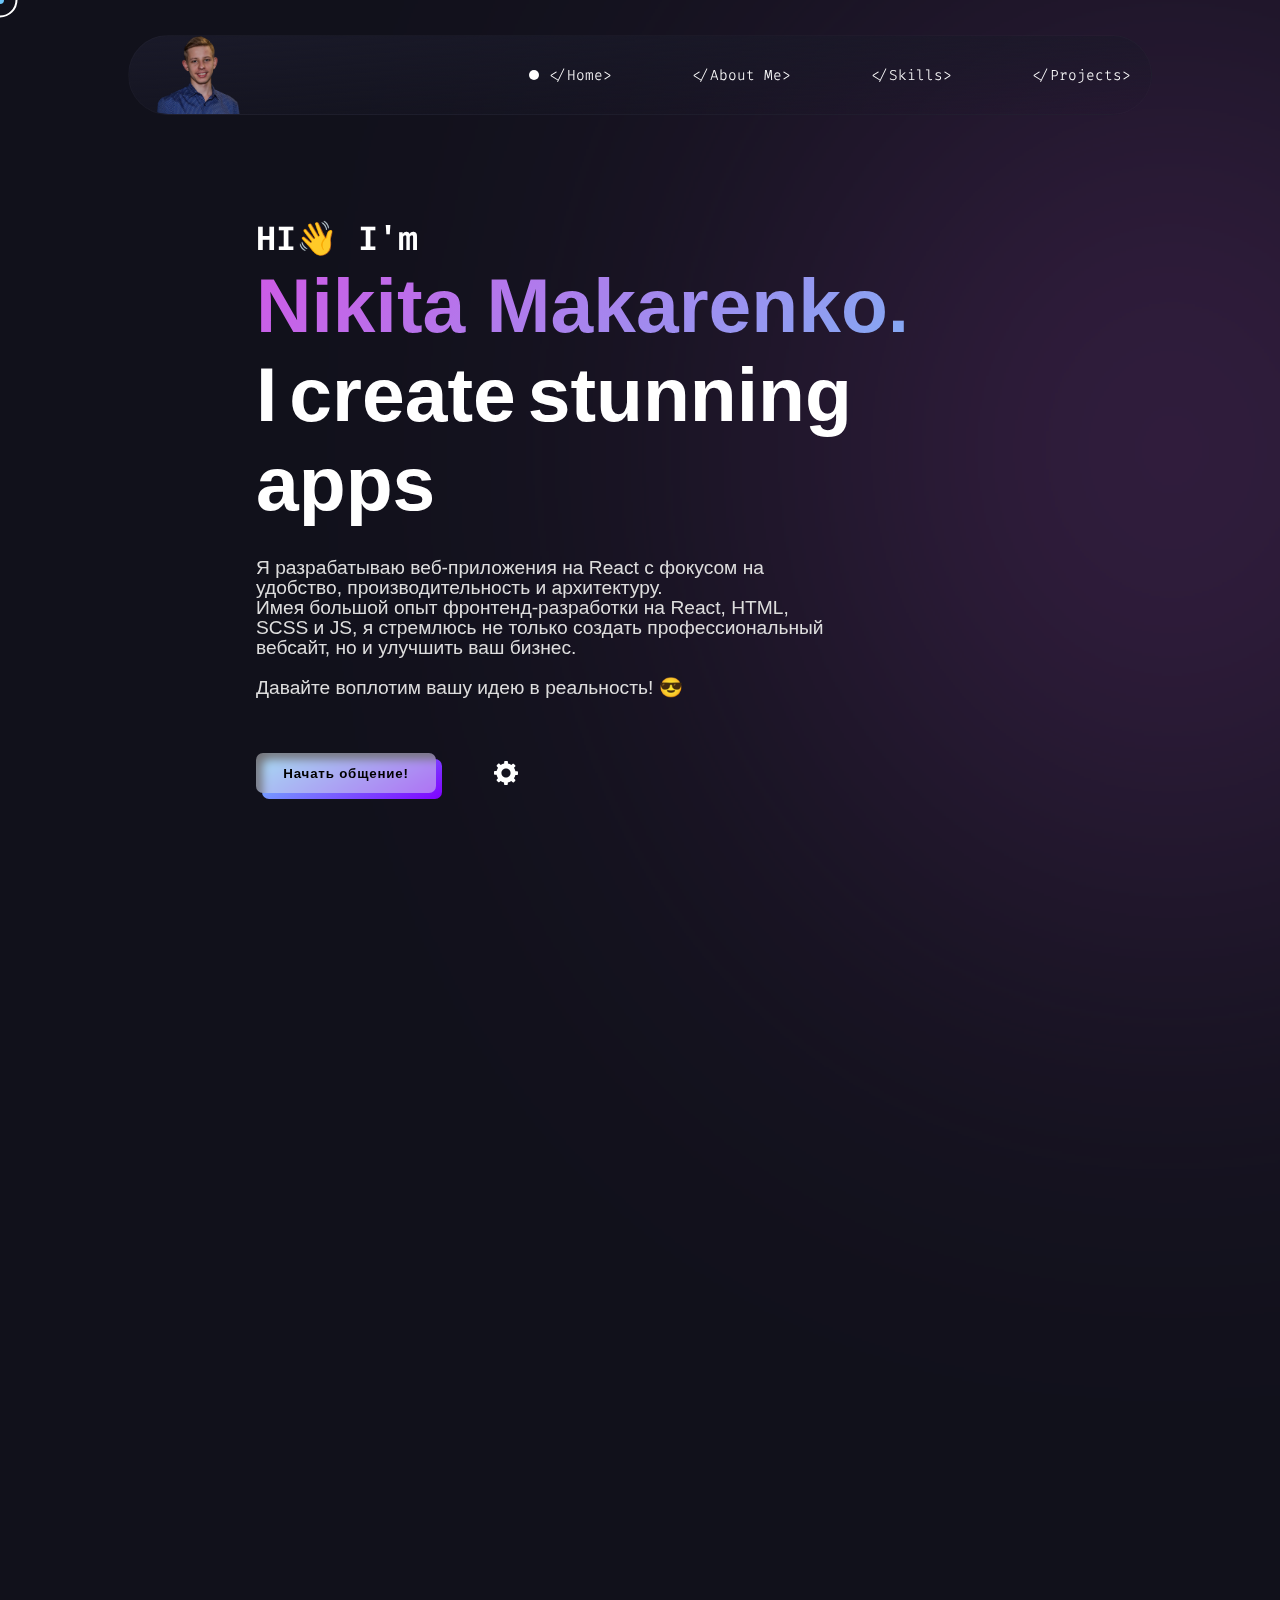
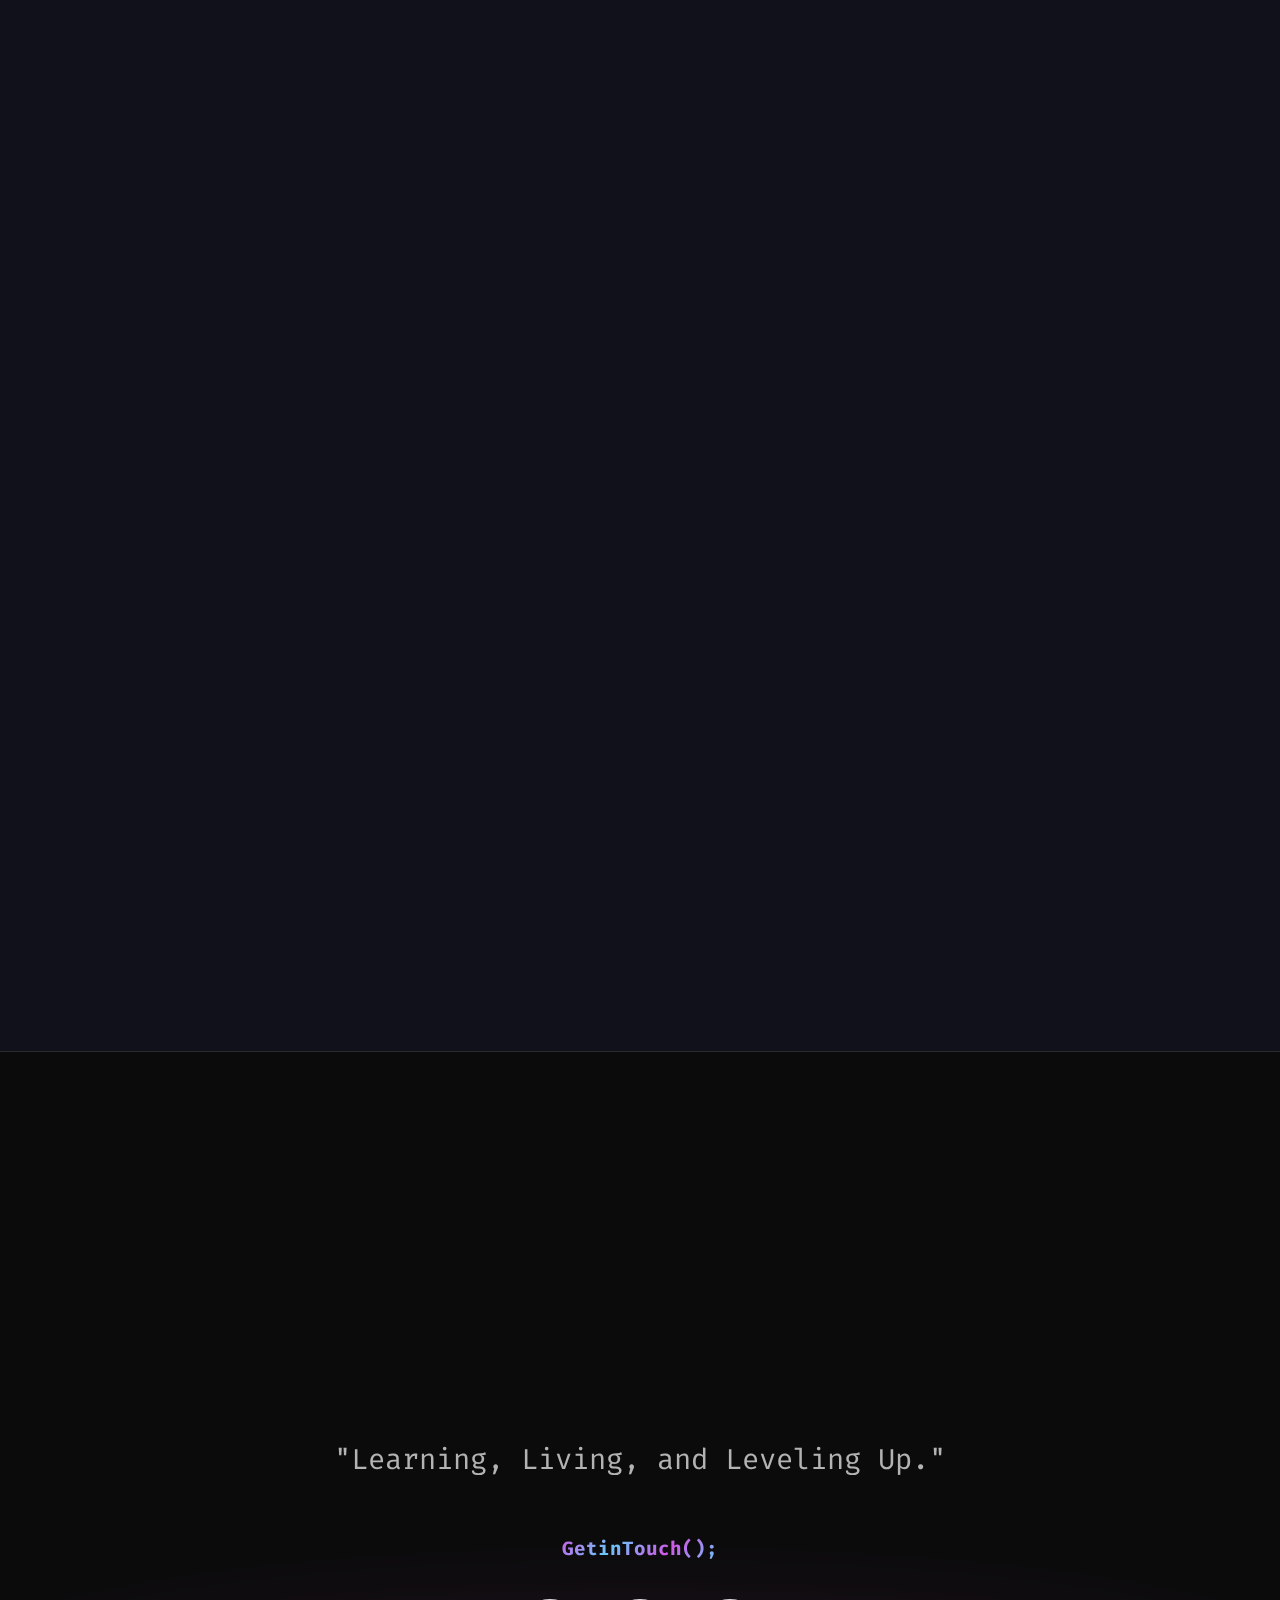
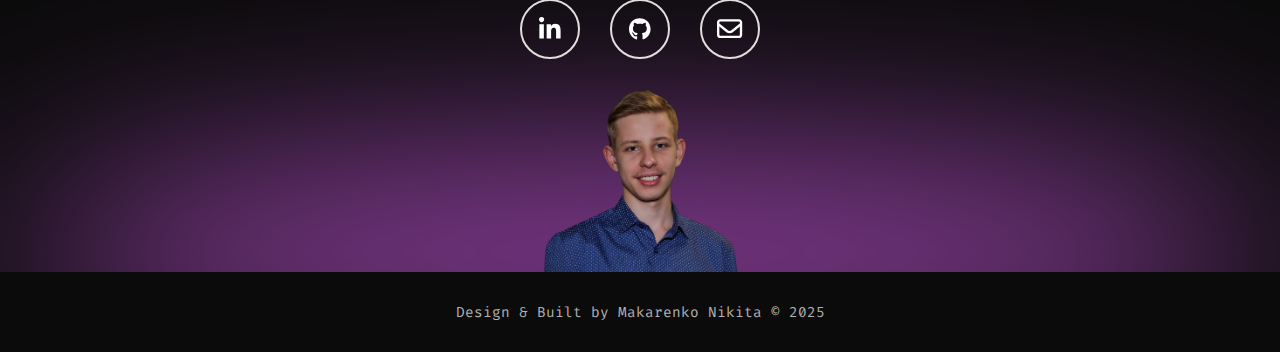
==== commit 8a723aaa: "feat: add new projects" ====
--- a/index.html
+++ b/index.html
@@ -235,11 +235,11 @@
         <div class="info-dp-section">
           <div class="about-info">
             <p tabindex="0">
-              Здравствуйте! Меня зовут Никита, С 2020 года занимаюсь разработкой веб-сайтов, создавая высококачественные решения, дизайн лендингы и профессиональные веб-сайты.
+              Здравствуйте! Меня зовут Никита, С 2020 года занимаюсь разработкой веб-сайтов, создавая высококачественные решения, дизайн лендинги и профессиональные веб-сайты.
             </p>
             <br />
             <p tabindex="0">
-              Я верю, что успех достигается только благодаря грамотному планированию и коммуникации. Используя agile-подходы, применяемые в крупных компаниях, я обеспечиваю результат в кратчайшие сроки.
+              Я верю, что успех достигается только благодаря грамотному планированию и коммуникации. Используя agile-подход, применяемый в BigTech компаниях, я обеспечиваю результат в кратчайшие сроки.
             </p>
             <br />
             <p tabindex="0">
@@ -353,6 +353,34 @@
           <p class="sectionHeadingP"></p>
         </div>
         <div class="project-boxes-div">
+          <div class="project-box-wrapper" data-aos="fade-up">
+            <div class="project-box project-box5" id="project-box5">
+              <div class="info-div">
+                <img src="src/webp/cropped-1086600-192x192.webp" alt="comickaze website favicon"
+                  class="faviconforProject" />
+                <article class="ProjectHeading">StratoMind Business platform</article>
+                <p class="ProjectDescription">
+StratoMind Business Platform – онлайн-сервис для создания детализированных виртуальных моделей бизнеса с учетом экономических показателей.                </p>
+                <p class="ProjectDescription">
+                  <strong>Стек:</strong> React.js, SCSS, TypeScript, ReactFlow, Formik, MobX, Docker, FastApi
+                </p>
+                <div class="project-buttons">
+                   <a href="https://app.stratomind.ru/" target="_blank" class="cta"
+                    aria-label="Visit StratoMind Live">
+                    <span>Live view</span>
+                    <svg viewBox="0 0 13 10" height="10px" width="15px">
+                      <path d="M1,5 L11,5"></path>
+                      <polyline points="8 1 12 5 8 9"></polyline>
+                    </svg>
+                  </a>
+                </div>
+              </div>
+              <div class="image-div">
+                <img src="src/png/stratomind.png" alt="StratoMindStratoMind website preview image" />
+              </div>
+            </div>
+          </div>
+
           <div data-aos="fade-up" class="project-box-wrapper">
             <div class="project-box project-box2" id="project-box2">
               <div class="info-div">
@@ -428,6 +456,10 @@
                   <strong>Стек:</strong> React, SCSS, TypeScript, Formik, Node.js
                 </p>
                 <div class="project-buttons">
+                  <a href="https://github.com/NikMakPak/revolution_landing-ord" target="_blank" class="github-redirect"
+                    aria-label="Visit Smart Revolution on GitHub">
+                    <img src="src/svg/github.svg" alt="github redirect button" />
+                  </a>
                   <a href="#" class="cta" 
                      onclick="showVideoModal(event)" 
                      preview-video-url="https://drive.google.com/file/d/1Qe3wAl16caiHu1Pr4ADwZijMlz3R4kxo/preview"
@@ -442,6 +474,62 @@
               </div>
               <div class="image-div">
                 <img src="src/png/tech.png" alt="SmartRevolution website preview image" />
+              </div>
+            </div>
+          </div>
+          <div class="project-box-wrapper" data-aos="fade-up">
+            <div class="project-box project-box5" id="project-box5">
+              <div class="info-div">
+                <img src="src/webp/cropped-1086600-192x192.webp" alt="comickaze website favicon"
+                  class="faviconforProject" />
+                <article class="ProjectHeading">CRM Audit Platform</article>
+                <p class="ProjectDescription">
+CRM Audit Platform – платформа для автоматизации работы с документами в рамках аудиторских процессов.                <p class="ProjectDescription">
+                  <strong>Стек:</strong> React, TypeScript, MobX, Node.js, MongoDB, Docker
+                </p>
+                <div class="project-buttons">
+                  <a href="#" class="cta" 
+                     onclick="showVideoModal(event)" 
+                     preview-video-url="https://drive.google.com/file/d/1PUBQk56159-hie6NV4adW7sBqbQJWja3/preview"
+                     aria-label="Watch Portfolio preview">
+                    <span>Live view</span>
+                    <svg viewBox="0 0 13 10" height="10px" width="15px">
+                      <path d="M1,5 L11,5"></path>
+                      <polyline points="8 1 12 5 8 9"></polyline>
+                    </svg>
+                  </a>
+                </div>
+              </div>
+              <div class="image-div">
+                <img src="src/png/aiesec.png" alt="CRM Audit Platform website preview image" />
+              </div>
+            </div>
+          </div>
+          <div class="project-box-wrapper" data-aos="fade-up">
+            <div class="project-box project-box5" id="project-box5">
+              <div class="info-div">
+                <img src="src/webp/cropped-1086600-192x192.webp" alt="comickaze website favicon"
+                  class="faviconforProject" />
+                <article class="ProjectHeading">Crypto Art</article>
+                <p class="ProjectDescription">
+Crypto Art – веб-платформа для публикации и обсуждения статей о криптовалюте. Пользователи могут читать, комментировать и делиться собственными материалами.                <p class="ProjectDescription">
+                  <strong>Стек:</strong> Next.js, TypeScript, Redux, FastApi, MongoDB, Docker.
+                </p>
+                <div class="project-buttons">
+                  <a href="#" class="cta" 
+                     onclick="showVideoModal(event)" 
+                     preview-video-url="https://drive.google.com/file/d/1IuVb5VpTnHq7I2buJEFm28UDmi8puIHl/preview"
+                     aria-label="Watch Portfolio preview">
+                    <span>Live view</span>
+                    <svg viewBox="0 0 13 10" height="10px" width="15px">
+                      <path d="M1,5 L11,5"></path>
+                      <polyline points="8 1 12 5 8 9"></polyline>
+                    </svg>
+                  </a>
+                </div>
+              </div>
+              <div class="image-div">
+                <img src="src/png/articles.png" alt="Crypto Art website preview image" />
               </div>
             </div>
           </div>
@@ -642,7 +730,7 @@
 
   <script>
     function openURL() {
-      var url = "src/pdf/Vinod's Resume.pdf";
+      var url = "src/pdf/cv.pdf";
 
       window.open(url, "_blank");
     }
